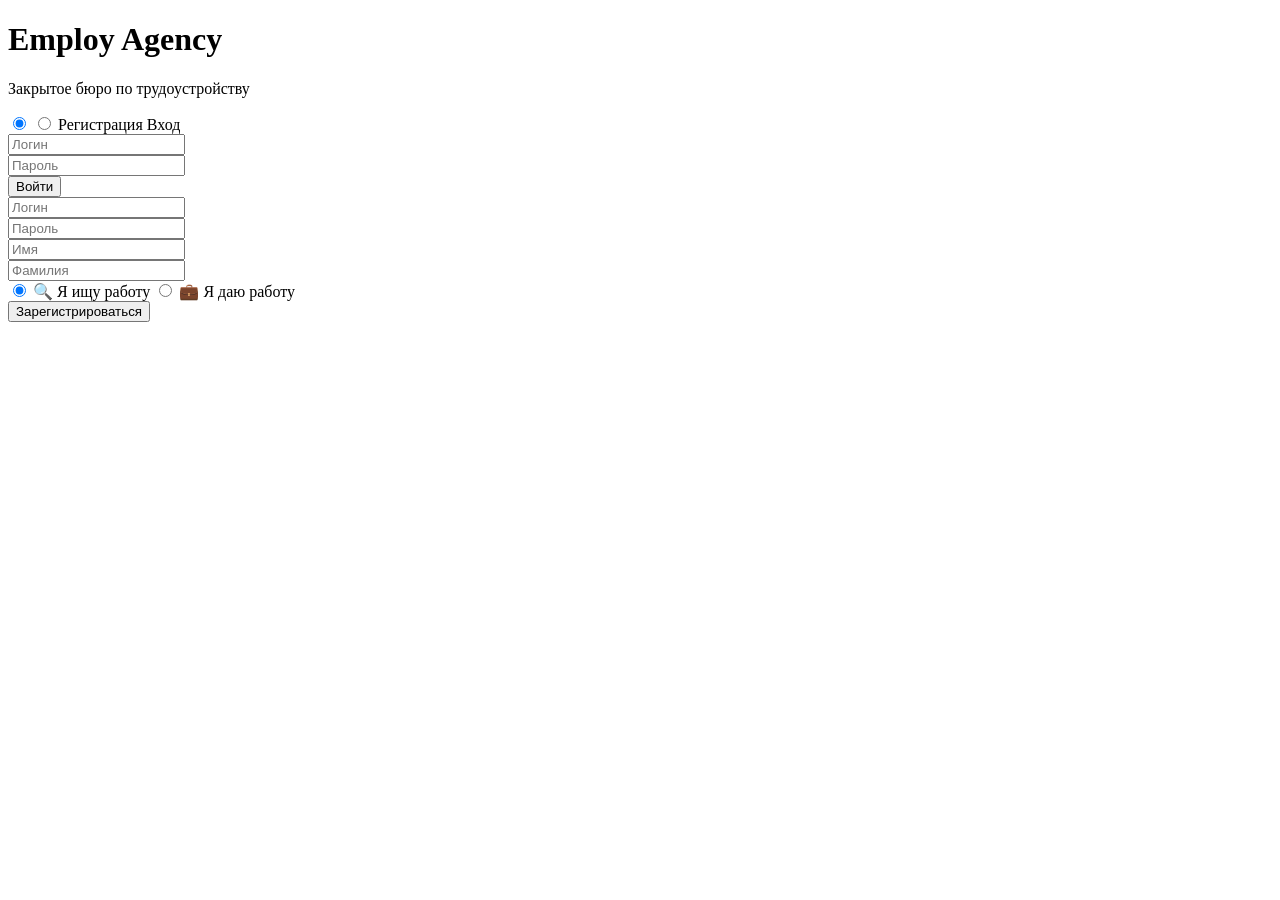
==== src/presentation/templates/index.html @ 61818e16 "перенес html и css" ====
<!DOCTYPE html>
<html lang="ru">
<head>
    <meta charset="UTF-8">
    <meta name="viewport" content="width=device-width, initial-scale=1.0">
    <title>Employ Agency — Вход и регистрация</title>
    <link rel="stylesheet" href="/static/css/auth.css">
</head>
<body>
    <div class="container">
        <div class="card">
            <div class="header">
                <h1>Employ Agency</h1>
                <p>Закрытое бюро по трудоустройству</p>
            </div>

            <!-- Переключатель с регистрацией справа -->
            <div class="tabs">
                <input type="radio" name="tab" id="tab-login" checked>
                <input type="radio" name="tab" id="tab-register">

                <label for="tab-register" class="tab-label register-tab">Регистрация</label>
                <label for="tab-login" class="tab-label login-tab">Вход</label>

                <!-- Форма входа -->
                <div class="tab-content login-content">
                    <form action="/auth/login" method="POST" autocomplete="off">
                        <div class="input-group">
                            <input type="text" name="user_login" required placeholder="Логин" autocomplete="off">
                        </div>
                        <div class="input-group">
                            <input type="password" name="password" required placeholder="Пароль" autocomplete="new-password">
                        </div>
                        <button type="submit" class="btn login-btn">Войти</button>
                    </form>
                </div>

                <!-- Форма регистрации -->
                <div class="tab-content register-content">
                    <form action="/auth/register" method="POST" autocomplete="off">
                        <div class="input-group">
                            <input type="text" name="user_login" required placeholder="Логин" autocomplete="off">
                        </div>
                        <div class="input-group">
                            <input type="password" name="password" required placeholder="Пароль" autocomplete="new-password">
                        </div>
                        <div class="input-group">
                            <input type="text" name="first_name" required placeholder="Имя" autocomplete="off">
                        </div>
                        <div class="input-group">
                            <input type="text" name="last_name" required placeholder="Фамилия" autocomplete="off">
                        </div>

                        <div class="role-select">
                            <label>
                                <input type="radio" name="user_role" value="APPLICANT" checked>
                                <span>🔍 Я ищу работу</span>
                            </label>
                            <label>
                                <input type="radio" name="user_role" value="EMPLOYER">
                                <span>💼 Я даю работу</span>
                            </label>
                        </div>

                        <button type="submit" class="btn register-btn">Зарегистрироваться</button>
                    </form>
                </div>
            </div>
        </div>
    </div>
</body>
</html>
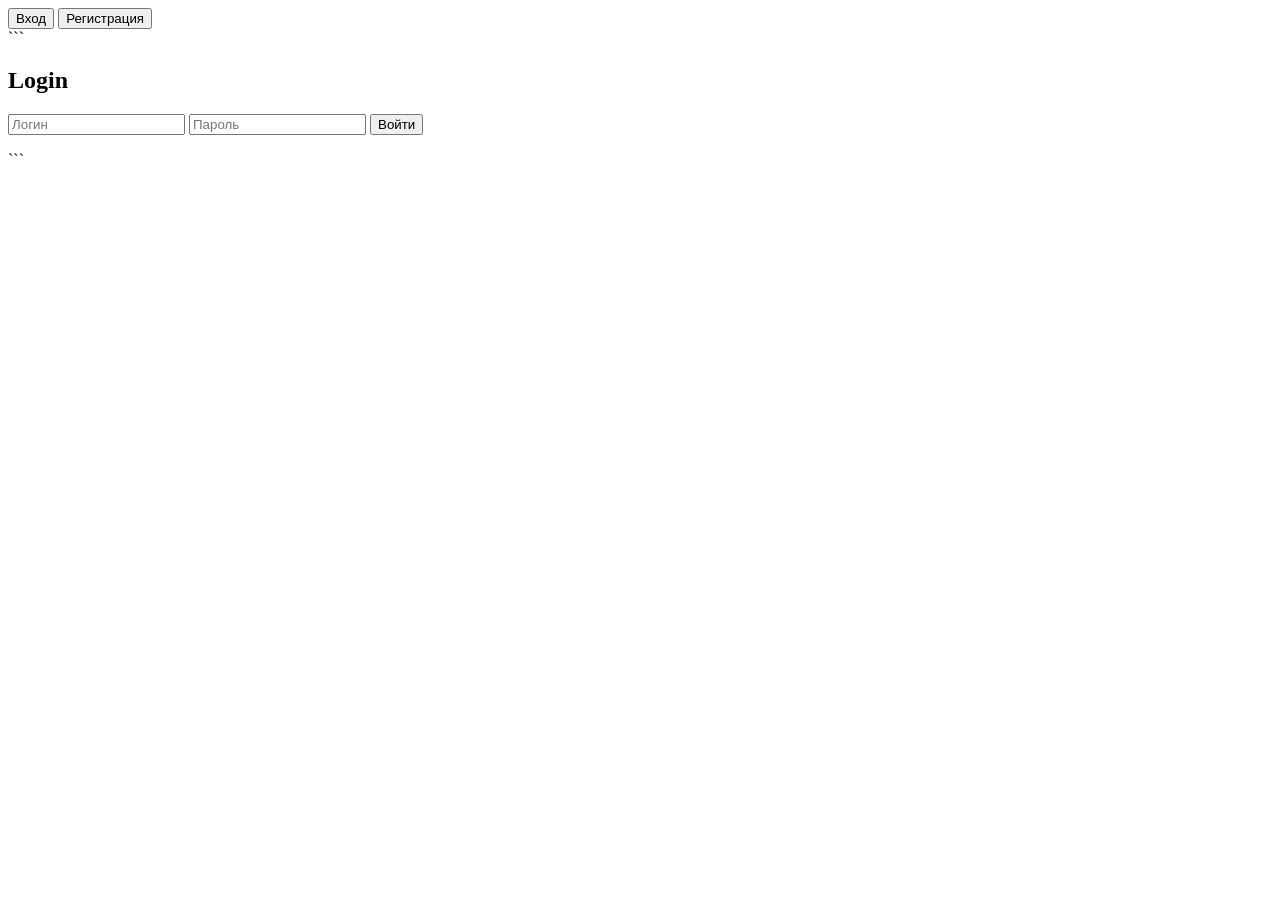
==== commit 8284f621: "аутентификация готова" ====
--- a/src/presentation/templates/index.html
+++ b/src/presentation/templates/index.html
@@ -1,72 +1,117 @@
 <!DOCTYPE html>
-<html lang="ru">
+
+<html>
 <head>
     <meta charset="UTF-8">
-    <meta name="viewport" content="width=device-width, initial-scale=1.0">
-    <title>Employ Agency — Вход и регистрация</title>
+    <title>Auth</title>
     <link rel="stylesheet" href="/static/css/auth.css">
 </head>
 <body>
-    <div class="container">
-        <div class="card">
-            <div class="header">
-                <h1>Employ Agency</h1>
-                <p>Закрытое бюро по трудоустройству</p>
-            </div>
 
-            <!-- Переключатель с регистрацией справа -->
-            <div class="tabs">
-                <input type="radio" name="tab" id="tab-login" checked>
-                <input type="radio" name="tab" id="tab-register">
+<div class="container">
+    <div class="form-box">
+        <div class="toggle">
+            <button onclick="showLogin()">Вход</button>
+            <button onclick="showRegister()">Регистрация</button>
+        </div>
 
-                <label for="tab-register" class="tab-label register-tab">Регистрация</label>
-                <label for="tab-login" class="tab-label login-tab">Вход</label>
+```
+    <form id="loginForm">
+        <h2>Login</h2>
+        <input type="text" id="login_login" placeholder="Логин" required>
+        <input type="password" id="login_password" placeholder="Пароль" required>
+        <button type="submit">Войти</button>
+        <p id="login_error" class="error"></p>
+    </form>
 
-                <!-- Форма входа -->
-                <div class="tab-content login-content">
-                    <form action="/auth/login" method="POST" autocomplete="off">
-                        <div class="input-group">
-                            <input type="text" name="user_login" required placeholder="Логин" autocomplete="off">
-                        </div>
-                        <div class="input-group">
-                            <input type="password" name="password" required placeholder="Пароль" autocomplete="new-password">
-                        </div>
-                        <button type="submit" class="btn login-btn">Войти</button>
-                    </form>
-                </div>
+    <form id="registerForm" style="display:none;">
+        <h2>Register</h2>
+        <input type="text" id="reg_login" placeholder="Логин" required>
+        <input type="password" id="reg_password" placeholder="Пароль" required>
+        <input type="text" id="first_name" placeholder="Имя" required>
+        <input type="text" id="last_name" placeholder="Фамилия" required>
 
-                <!-- Форма регистрации -->
-                <div class="tab-content register-content">
-                    <form action="/auth/register" method="POST" autocomplete="off">
-                        <div class="input-group">
-                            <input type="text" name="user_login" required placeholder="Логин" autocomplete="off">
-                        </div>
-                        <div class="input-group">
-                            <input type="password" name="password" required placeholder="Пароль" autocomplete="new-password">
-                        </div>
-                        <div class="input-group">
-                            <input type="text" name="first_name" required placeholder="Имя" autocomplete="off">
-                        </div>
-                        <div class="input-group">
-                            <input type="text" name="last_name" required placeholder="Фамилия" autocomplete="off">
-                        </div>
+        <select id="role">
+            <option value="applicant">Соискатель</option>
+            <option value="employer">Работодатель</option>
+        </select>
 
-                        <div class="role-select">
-                            <label>
-                                <input type="radio" name="user_role" value="APPLICANT" checked>
-                                <span>🔍 Я ищу работу</span>
-                            </label>
-                            <label>
-                                <input type="radio" name="user_role" value="EMPLOYER">
-                                <span>💼 Я даю работу</span>
-                            </label>
-                        </div>
+        <button type="submit">Регистрация</button>
+        <p id="register_error" class="error"></p>
+    </form>
+</div>
+```
 
-                        <button type="submit" class="btn register-btn">Зарегистрироваться</button>
-                    </form>
-                </div>
-            </div>
-        </div>
-    </div>
+</div>
+
+<script>
+function showLogin() {
+    document.getElementById("loginForm").style.display = "block";
+    document.getElementById("registerForm").style.display = "none";
+}
+
+function showRegister() {
+    document.getElementById("loginForm").style.display = "none";
+    document.getElementById("registerForm").style.display = "block";
+}
+
+document.getElementById("loginForm").onsubmit = async (e) => {
+    e.preventDefault();
+
+    const res = await fetch("/auth/login", {
+        method: "POST",
+        headers: {"Content-Type": "application/json"},
+        body: JSON.stringify({
+            user_login: document.getElementById("login_login").value,
+            password: document.getElementById("login_password").value
+        })
+    });
+
+    if (!res.ok) {
+        document.getElementById("login_error").innerText = "Invalid credentials";
+        return;
+    }
+
+    const data = await res.json();
+    localStorage.setItem("token", data.access_token);
+
+    const payload = JSON.parse(atob(data.access_token.split('.')[1]));
+
+    if (payload.role === "applicant") {
+        window.location.href = "/resumes-page";
+    } else if (payload.role === "employer") {
+        window.location.href = "/vacancies-page";
+    } else {
+        window.location.href = "/matches-page";
+    }
+};
+
+document.getElementById("registerForm").onsubmit = async (e) => {
+    e.preventDefault();
+
+    const res = await fetch("/auth/register", {
+        method: "POST",
+        headers: {"Content-Type": "application/json"},
+        body: JSON.stringify({
+            user_login: document.getElementById("reg_login").value,
+            password: document.getElementById("reg_password").value,
+            first_name: document.getElementById("first_name").value,
+            last_name: document.getElementById("last_name").value,
+            user_role: document.getElementById("role").value
+        })
+    });
+
+    if (!res.ok) {
+        document.getElementById("register_error").innerText = "User already exists";
+        return;
+    }
+
+    const data = await res.json();
+    localStorage.setItem("token", data.access_token);
+
+    window.location.href = "/";
+};
+</script>
+
 </body>
-</html>+</html>
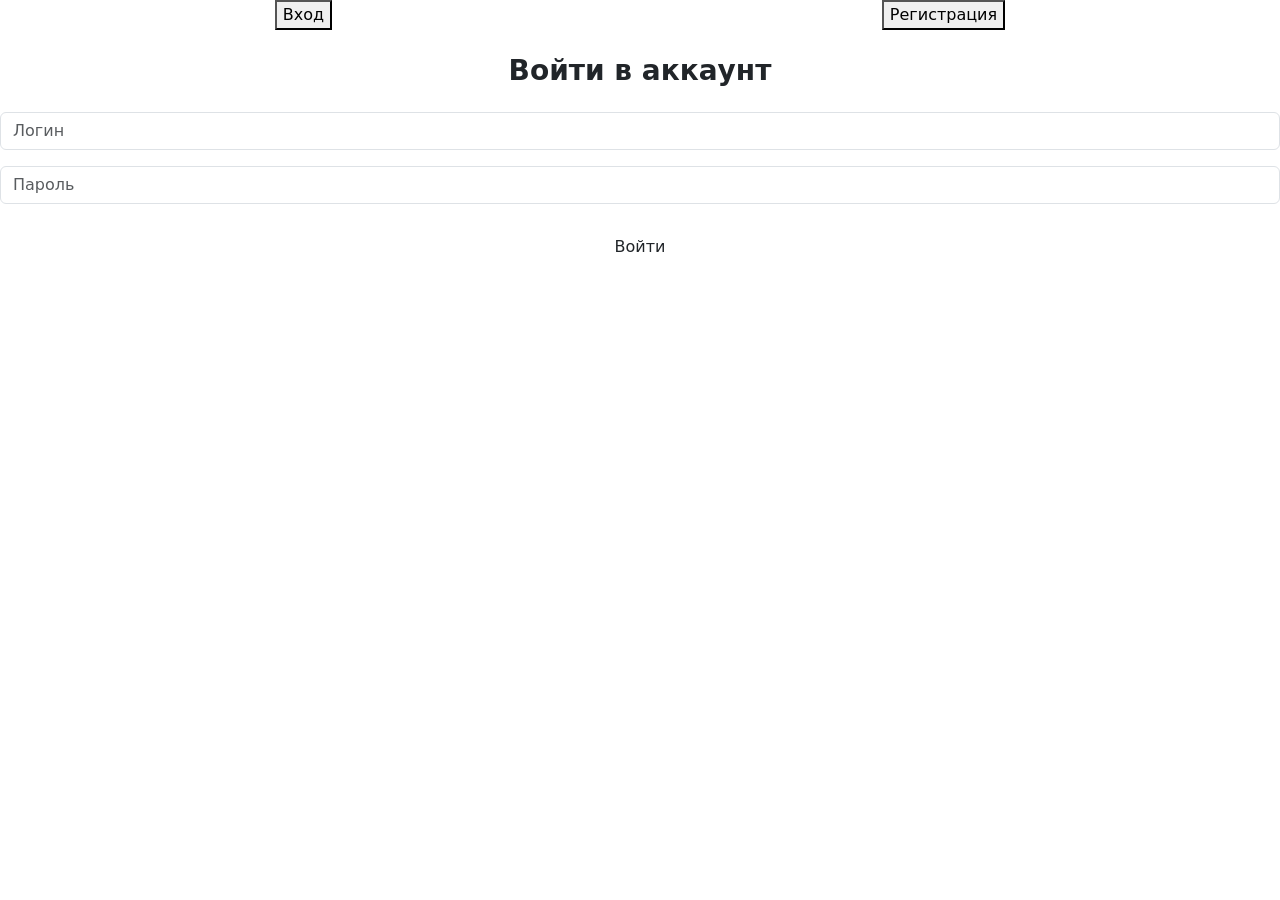
==== commit 9033fa6c: "КРАСИВАЯ форма аутентификации" ====
--- a/src/presentation/templates/index.html
+++ b/src/presentation/templates/index.html
@@ -1,62 +1,81 @@
 <!DOCTYPE html>
-
-<html>
+<html lang="ru">
 <head>
     <meta charset="UTF-8">
-    <title>Auth</title>
+    <meta name="viewport" content="width=device-width, initial-scale=1.0">
+    <title>Авторизация</title>
+
+    <link href="https://cdn.jsdelivr.net/npm/bootstrap@5.3.2/dist/css/bootstrap.min.css" rel="stylesheet">
+
     <link rel="stylesheet" href="/static/css/auth.css">
 </head>
 <body>
 
-<div class="container">
+<div class="auth-container">
     <div class="form-box">
-        <div class="toggle">
-            <button onclick="showLogin()">Вход</button>
-            <button onclick="showRegister()">Регистрация</button>
+
+        <div class="d-flex justify-content-around mb-4">
+            <button id="btnToggleLogin" class="toggle-btn active" onclick="showLogin()">Вход</button>
+            <button id="btnToggleRegister" class="toggle-btn" onclick="showRegister()">Регистрация</button>
         </div>
 
-```
-    <form id="loginForm">
-        <h2>Login</h2>
-        <input type="text" id="login_login" placeholder="Логин" required>
-        <input type="password" id="login_password" placeholder="Пароль" required>
-        <button type="submit">Войти</button>
-        <p id="login_error" class="error"></p>
-    </form>
+        <form id="loginForm">
+            <h3 class="text-center mb-4 fw-bold">Войти в аккаунт</h3>
+            <div class="mb-3">
+                <input type="text" class="form-control" id="login_login" placeholder="Логин" required>
+            </div>
+            <div class="mb-4">
+                <input type="password" class="form-control" id="login_password" placeholder="Пароль" required>
+            </div>
+            <button type="submit" class="btn btn-custom w-100">Войти</button>
+            <p id="login_error" class="error-message"></p>
+        </form>
 
-    <form id="registerForm" style="display:none;">
-        <h2>Register</h2>
-        <input type="text" id="reg_login" placeholder="Логин" required>
-        <input type="password" id="reg_password" placeholder="Пароль" required>
-        <input type="text" id="first_name" placeholder="Имя" required>
-        <input type="text" id="last_name" placeholder="Фамилия" required>
+        <form id="registerForm" style="display:none;">
+            <h3 class="text-center mb-4 fw-bold">Создать аккаунт</h3>
+            <div class="mb-3">
+                <input type="text" class="form-control" id="reg_login" placeholder="Логин" required>
+            </div>
+            <div class="mb-3">
+                <input type="password" class="form-control" id="reg_password" placeholder="Пароль" required>
+            </div>
+            <div class="mb-3">
+                <input type="text" class="form-control" id="first_name" placeholder="Имя" required>
+            </div>
+            <div class="mb-3">
+                <input type="text" class="form-control" id="last_name" placeholder="Фамилия" required>
+            </div>
+            <div class="mb-4">
+                <select class="form-select" id="role">
+                    <option value="applicant">Соискатель</option>
+                    <option value="employer">Работодатель</option>
+                </select>
+            </div>
+            <button type="submit" class="btn btn-custom w-100">Зарегистрироваться</button>
+            <p id="register_error" class="error-message"></p>
+        </form>
 
-        <select id="role">
-            <option value="applicant">Соискатель</option>
-            <option value="employer">Работодатель</option>
-        </select>
-
-        <button type="submit">Регистрация</button>
-        <p id="register_error" class="error"></p>
-    </form>
-</div>
-```
-
+    </div>
 </div>
 
 <script>
 function showLogin() {
     document.getElementById("loginForm").style.display = "block";
     document.getElementById("registerForm").style.display = "none";
+    document.getElementById("btnToggleLogin").classList.add("active");
+    document.getElementById("btnToggleRegister").classList.remove("active");
 }
 
 function showRegister() {
     document.getElementById("loginForm").style.display = "none";
     document.getElementById("registerForm").style.display = "block";
+    document.getElementById("btnToggleLogin").classList.remove("active");
+    document.getElementById("btnToggleRegister").classList.add("active");
 }
 
 document.getElementById("loginForm").onsubmit = async (e) => {
     e.preventDefault();
+    document.getElementById("login_error").innerText = "";
 
     const res = await fetch("/auth/login", {
         method: "POST",
@@ -68,7 +87,7 @@
     });
 
     if (!res.ok) {
-        document.getElementById("login_error").innerText = "Invalid credentials";
+        document.getElementById("login_error").innerText = "Неверный логин или пароль";
         return;
     }
 
@@ -88,6 +107,7 @@
 
 document.getElementById("registerForm").onsubmit = async (e) => {
     e.preventDefault();
+    document.getElementById("register_error").innerText = "";
 
     const res = await fetch("/auth/register", {
         method: "POST",
@@ -102,7 +122,7 @@
     });
 
     if (!res.ok) {
-        document.getElementById("register_error").innerText = "User already exists";
+        document.getElementById("register_error").innerText = "Пользователь с таким логином уже существует";
         return;
     }
 
@@ -114,4 +134,4 @@
 </script>
 
 </body>
-</html>
+</html>
